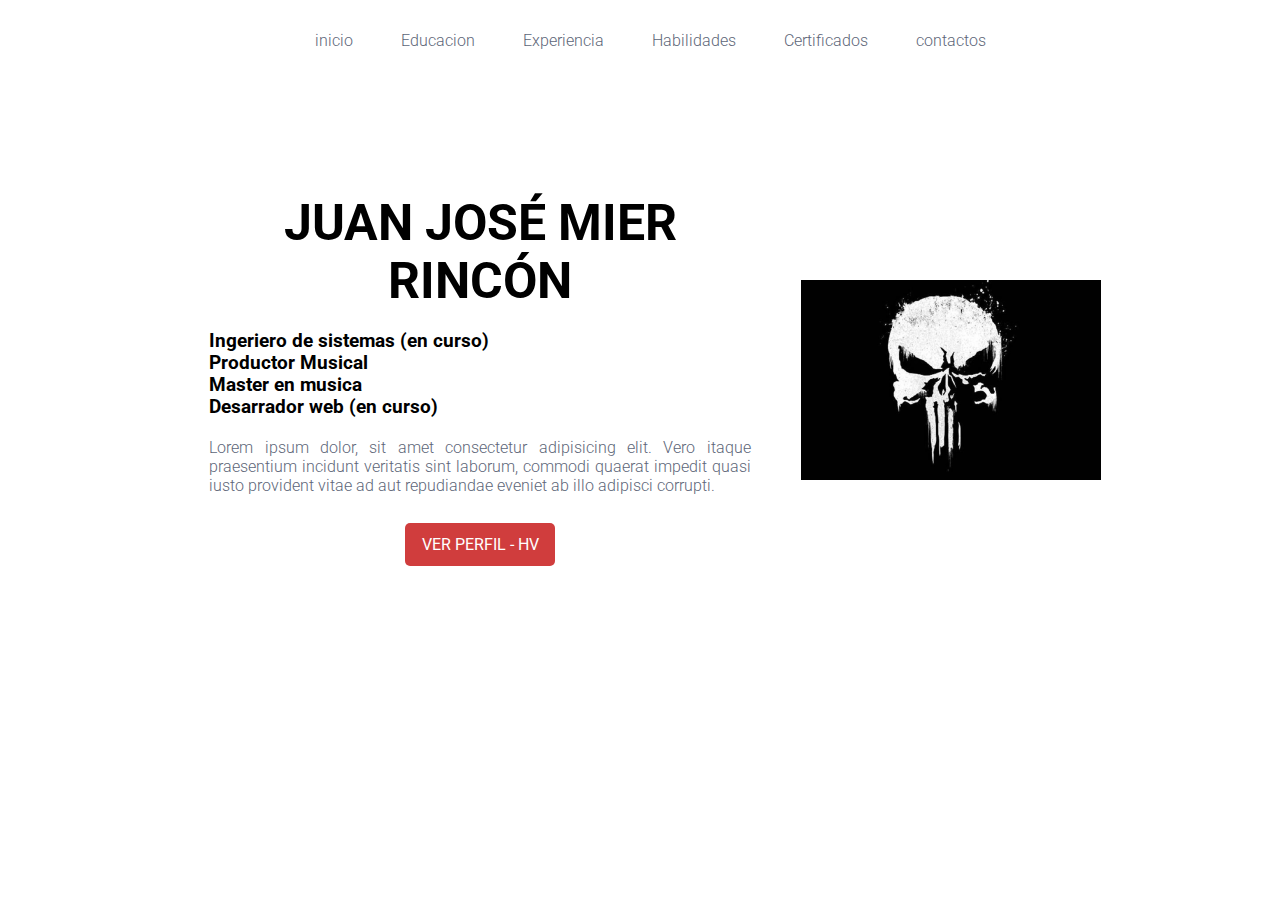
==== index.html @ 75255267 "Codigo HTML del curriculum" ====
<!DOCTYPE html>
<html lang="es">
<head>
    <meta charset="UTF-8">
    <meta name="viewport" content="width=device-width, initial-scale=1.0">
    <meta name="title" content="Hoja de vida, curriculum vitae Juan Mier">
    <meta name="Keywords" content="CV, HV, Hoja de vida, curriculum vitae, desarrollador, ingeniero de sistemas, Developer">
    <meta name="Description" content="Sitio web del curriculum de Juan Mier">
    <link rel="shortcut icon" href="img/foto.png" type="image/png">
    <link rel="stylesheet" href="css/style.css">
    <title>Juan Mier - Curriculum</title>
</head>
<body>
    <!-- MENÚ Y VISTA -->
    <header id="inicio">
        <nav>
            <section class="container nav">
                <div class="enlaces-header">
                    <a href="#inicio">inicio</a>
                    <a href="#">Educacion</a>
                    <a href="#">Experiencia</a>
                    <a href="#">Habilidades</a>
                    <a href="#">Certificados</a>
                    <a href="#">contactos</a>
                </div>
                <div class="hamburguer"></div>
            </section>
        </nav>
        <div class="container">
            <section class="contenido-header">
                <section class="textos-header">
                    <h1>JUAN JOSÉ MIER RINCÓN</h1>
                    <div class="Titulospro">
                        <h3>Ingeriero de sistemas (en curso)</h3>
                        <h3>Productor Musical</h3>
                        <h3>Master en musica</h3>
                        <h3>Desarrador web (en curso)</h3>
                    </div>
                    <p>Lorem ipsum dolor, sit amet consectetur adipisicing elit. Vero itaque praesentium incidunt veritatis sint laborum, commodi quaerat impedit quasi iusto provident vitae ad aut repudiandae eveniet ab illo adipisci corrupti.</p>
                <a href="document/document.pdf" target="_blank">Ver perfil - HV</a>
                </section>
                <img src="img/foto.png" alt="Foto de perfil">
            </section>
        </div>
    </header>
</body>
</html>
---- css/style.css ----
@import url('https://fonts.googleapis.com/css2?family=Roboto:ital,wght@0,100;0,300;0,400;0,500;0,700;0,900;1,100;1,300;1,400;1,500;1,700;1,900&display=swap');


*{
    margin: 0;
    padding: 0;
    box-sizing: border-box;
}

body{
    font-family: 'Roboto' , sans-serif;
}

h1{
    font-size: 50px;
}

.container{
    width: 90%;
    max-width: 1400px;
    margin: auto;
    overflow: hidden;
}


/* ---menu de navegacion----- */

header::before{
    content: "";
    display: block;
    margin-bottom: 80px;
}

nav{
    width: 100%;
    height: 80px;
    background-color: #FFFFFF;
    border-bottom: 1px solid transparent;
    box-shadow: 1px 1px 10px o rgb(0,0,0,.2);
    position: fixed;
    top: 0;
    z-index: 100;
}

.nav{
    display: flex;
    height: 80px;
    width: 100%;
    align-items: center;
}

.enlaces-header{
    font-weight: 300;
    margin: auto;

}


/* .nav > .enlaces-header > a#id */

.nav .enlaces-header a{
    color: #5d6678;
    text-decoration: none;
    margin-left: 20px;
    padding: 12px;
    border-radius: 10px;
}

.nav .enlaces-header a:hover{
    color: #FFF;
    background-color: #d03d3d;
    border-color: #261f1f;
    transition: all ease-in-out .6s;
}

.Titulospro{
    text-align: left;
    margin: 20px 0px;
}

.contenido-header{
    width: 80%;
    height: 600px;
    display: flex;
    justify-content: space-between;
    align-items: center;
    text-align: center;
    margin: 0 auto;
    
}

.contenido-header > img{
    width: 300px;
    height: 200px;
    margin-left: 50px;
    animation: ease-in animacion 0.5s;
}

@keyframes animacion{
    0%{
        transform: scale(0);
    }
    100%{
        transform: scale(1);
    }
}

.textos-header{
    margin: 0 0 0 30px;
}

.contenido-header p{
    font-weight: 300;
    margin-top: 14px;
    color: #5d6678;
    text-align: justify;
}

.contenido-header a{
    margin: 28px 0 0 0;
    width: 150px;
    display: inline-block;
    background-color: #d03d3d;
    text-align: center;
    color: #ffffff;
    padding: 12px 0;
    text-decoration: none;
    font-weight: 400;
    text-transform: uppercase ;
    font-size: 16px;
    border-radius: 5px;
    box-shadow: 0px 8px 32px o rgba(6, 1, 1, 0.46) ;
}
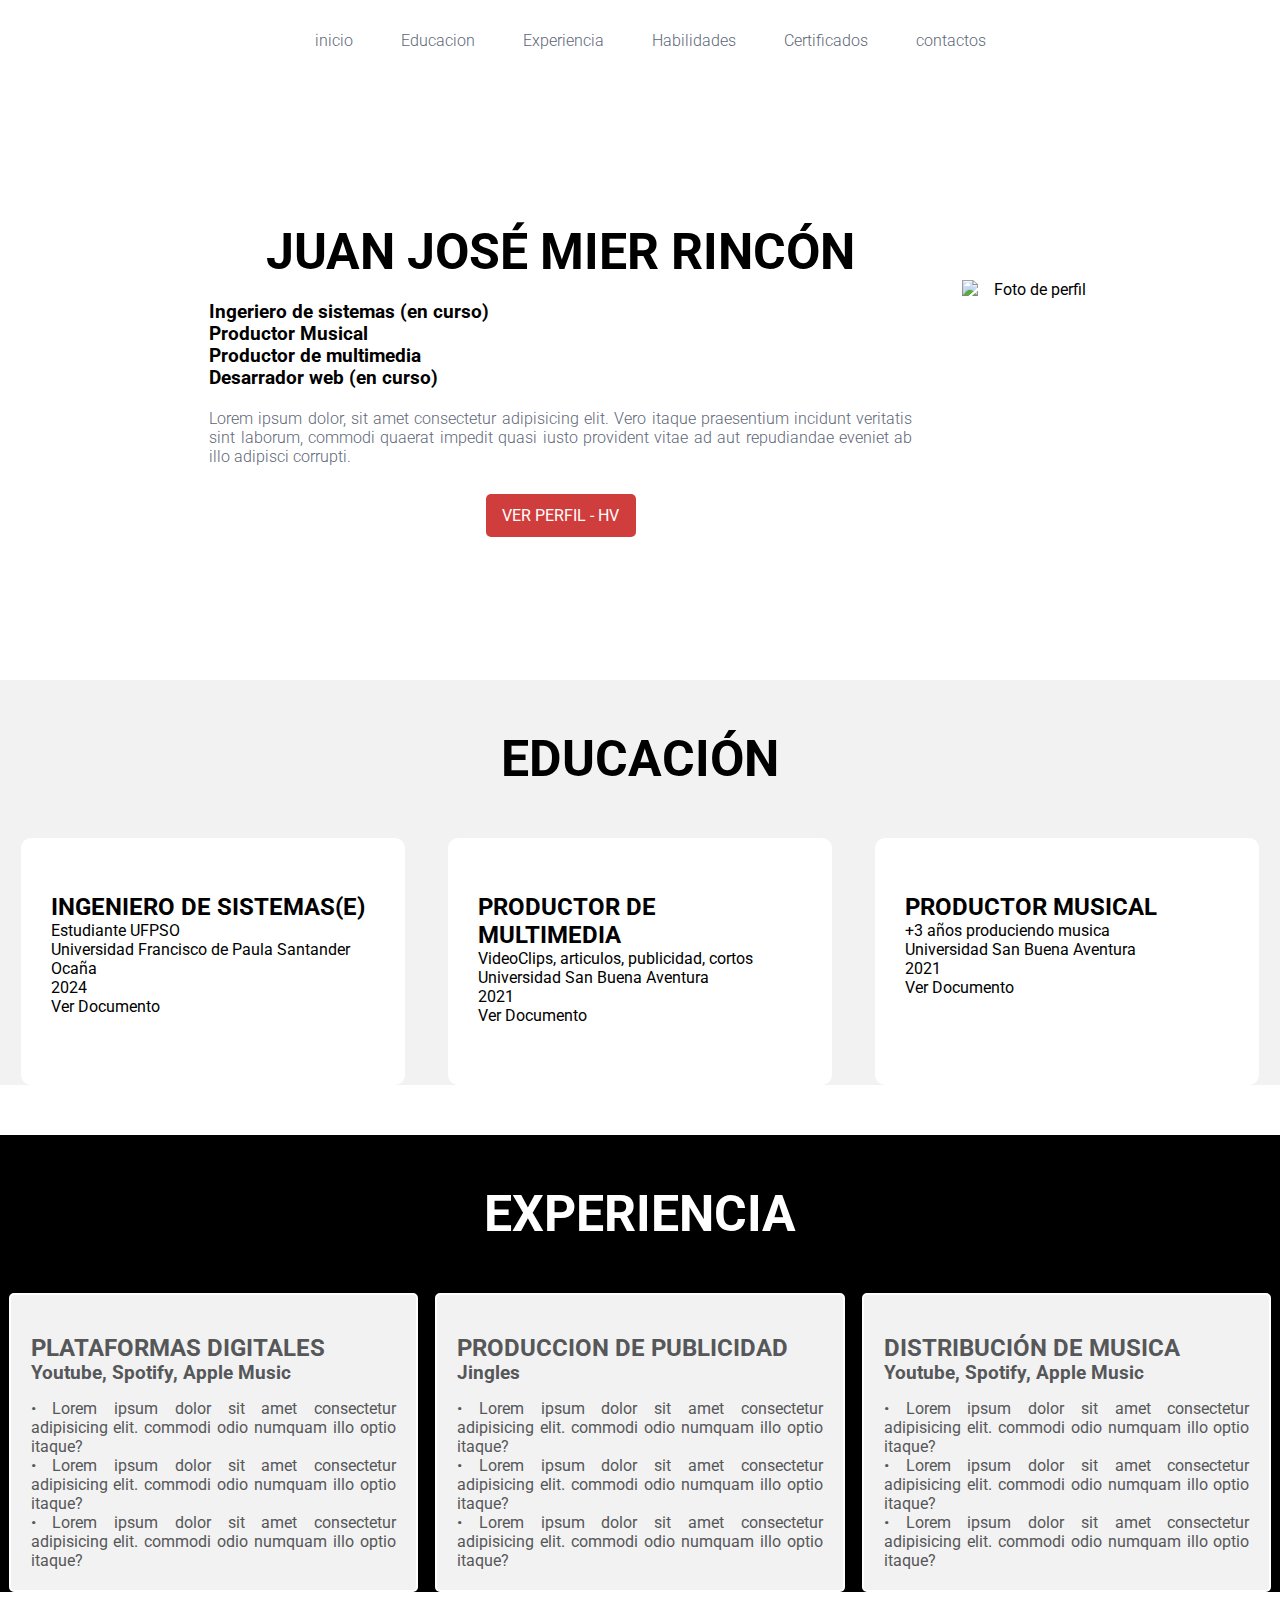
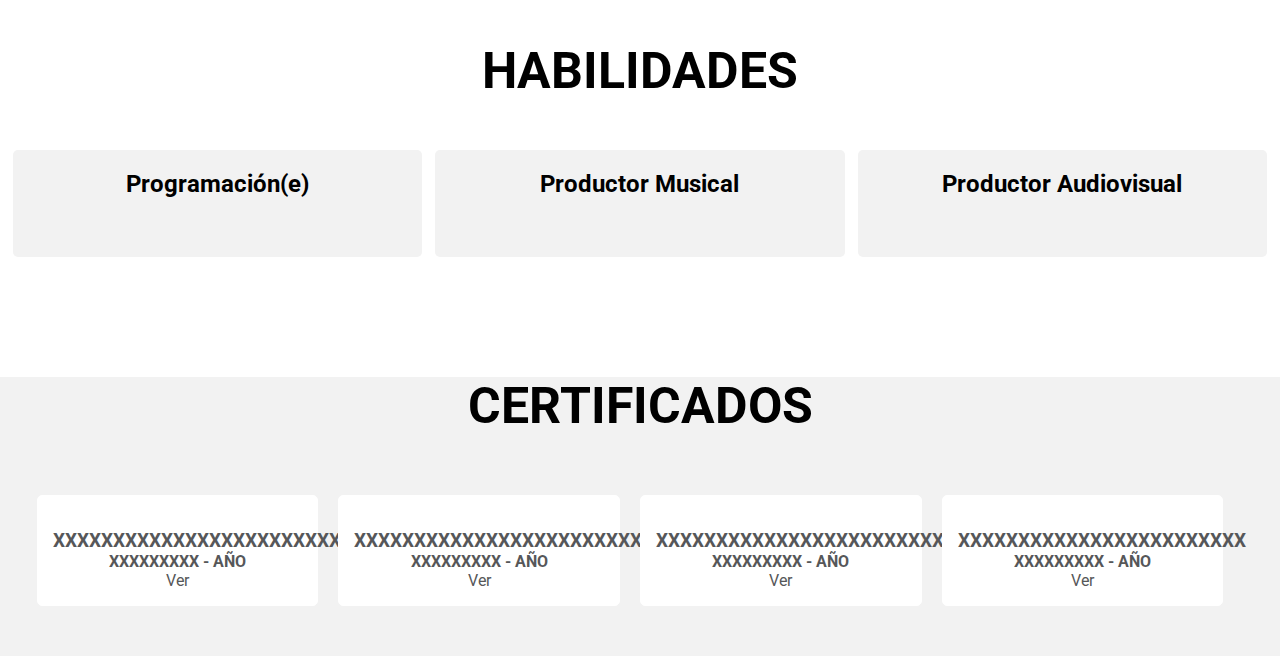
==== commit 8d6c17fe: "html" ====
--- a/index.html
+++ b/index.html
@@ -33,15 +33,148 @@
                     <div class="Titulospro">
                         <h3>Ingeriero de sistemas (en curso)</h3>
                         <h3>Productor Musical</h3>
-                        <h3>Master en musica</h3>
+                        <h3>Productor de multimedia</h3>
                         <h3>Desarrador web (en curso)</h3>
                     </div>
                     <p>Lorem ipsum dolor, sit amet consectetur adipisicing elit. Vero itaque praesentium incidunt veritatis sint laborum, commodi quaerat impedit quasi iusto provident vitae ad aut repudiandae eveniet ab illo adipisci corrupti.</p>
                 <a href="document/document.pdf" target="_blank">Ver perfil - HV</a>
                 </section>
-                <img src="img/foto.png" alt="Foto de perfil">
+                <img src="img/JM14.png" alt="Foto de perfil">
             </section>
         </div>
     </header>
+     <!-- SECTION EDUCATION -->
+     <section id="educacion" class="educacion">
+        <div class="contenedor">
+            <div class="content-educacion">
+                <div class="title">
+                    <h1>EDUCACIÓN</h1>
+                </div>
+                <div class="articulo">
+                    <i></i>
+                    <h3>Ingeniero de Sistemas(e)</h3>
+                    <p>Estudiante UFPSO</p>
+                    <p>Universidad Francisco de Paula Santander Ocaña</p>
+                    <p>2024</p>
+                    <a href="#" target="_blank">Ver Documento</a>
+                </div>
+                <div class="articulo">
+                    <i></i>
+                    <h3>Productor de Multimedia</h3>
+                    <p>VideoClips, articulos, publicidad, cortos</p>
+                    <p>Universidad San Buena Aventura</p>
+                    <p>2021</p>
+                    <a href="#" target="_blank">Ver Documento</a>
+                </div>
+                <div class="articulo">
+                    <i></i>
+                    <h3>Productor musical</h3>
+                    <p>+3 años produciendo musica</p>
+                    <p>Universidad San Buena Aventura</p>
+                    <p>2021</p>
+                    <a href="#" target="_blank">Ver Documento</a>
+                </div>
+            </div>
+        </div>
+    </section>
+    <!-- SECCIÓN EXPERIENCIA -->
+    <section class="experiencia"  id="experiencia">
+        <div class="contenedor">
+            <div class="content-experience">
+                <div class="title">
+                    <h1>EXPERIENCIA</h1>
+                </div>
+                <div class="experience">
+                    <img src="expimg/exp1.png" alt="">
+                    <h2>PLATAFORMAS DIGITALES</h2>
+                    <h3>Youtube, Spotify, Apple Music</h3>
+                    <p>• Lorem ipsum dolor sit amet consectetur adipisicing elit. commodi odio numquam illo optio itaque?</p>
+                    <p>• Lorem ipsum dolor sit amet consectetur adipisicing elit. commodi odio numquam illo optio itaque?</p>
+                    <p>• Lorem ipsum dolor sit amet consectetur adipisicing elit. commodi odio numquam illo optio itaque?</p>
+                </div> 
+                <div class="experience">
+                    <img src="expimg/exp3.png" alt="">
+                    <h2>PRODUCCION DE PUBLICIDAD</h2>
+                    <h3>Jingles</h3>
+                    <p>• Lorem ipsum dolor sit amet consectetur adipisicing elit. commodi odio numquam illo optio itaque?</p>
+                    <p>• Lorem ipsum dolor sit amet consectetur adipisicing elit. commodi odio numquam illo optio itaque?</p>
+                    <p>• Lorem ipsum dolor sit amet consectetur adipisicing elit. commodi odio numquam illo optio itaque?</p>
+                </div>                
+                <div class="experience">
+                    <img src="expimg/exp2.png" alt="">
+                    <h2>DISTRIBUCIÓN DE MUSICA</h2>
+                    <h3>Youtube, Spotify, Apple Music</h3>
+                    <p>• Lorem ipsum dolor sit amet consectetur adipisicing elit. commodi odio numquam illo optio itaque?</p>
+                    <p>• Lorem ipsum dolor sit amet consectetur adipisicing elit. commodi odio numquam illo optio itaque?</p>
+                    <p>• Lorem ipsum dolor sit amet consectetur adipisicing elit. commodi odio numquam illo optio itaque?</p>
+                </div> 
+            </div>
+        </div>
+    </section>
+    <!-- SECCIÓN HABILIDADES -->
+    <section id="habilidades" class="habilidades">
+        <div class="contenedor">
+            <div class="title">
+                <h1>HABILIDADES</h1>
+            </div>
+            <div class="content-skills">
+                <div class="skills">
+                    <h2>Programación(e)</h2>
+                    <img src="" alt="" title="" class="softskills">
+                    <img src="" alt="" title="" class="softskills">
+                    <img src="" alt="" title="" class="softskills">
+                    <img src="" alt="" title="" class="softskills">
+                </div>
+                <div class="skills">
+                    <h2>Productor Musical</h2>
+                    <img src="" alt="" title="" class="softskills">
+                    <img src="" alt="" title="" class="softskills">
+                    <img src="" alt="" title="" class="softskills">
+                    <img src="" alt="" title="" class="softskills">
+                </div>
+                <div class="skills">
+                    <h2>Productor Audiovisual</h2>
+                    <img src="" alt="" title="" class="softskills">
+                    <img src="" alt="" title="" class="softskills">
+                    <img src="" alt="" title="" class="softskills">
+                    <img src="" alt="" title="" class="softskills">
+                </div>
+            </div>
+        </div>
+    </section>
+    <!-- SECCIÓN CERTIFICADOS -->
+    <section id="certificados" class="certificados">
+        <div class="contenedor">
+            <div class="title">
+                <h1>CERTIFICADOS</h1>
+            </div>            
+            <div class="content-certificados">
+                <div class="certificate">
+                    <img src="" alt="">
+                    <h3>XXXXXXXXXXXXXXXXXXXXXXXX</h3>
+                    <h4>XXXXXXXXX - AÑO</h4>
+                    <a href="" target="_blank">Ver</a>
+                </div>
+                <div class="certificate">
+                    <img src="" alt="">
+                    <h3>XXXXXXXXXXXXXXXXXXXXXXXX</h3>
+                    <h4>XXXXXXXXX - AÑO</h4>
+                    <a href="" target="_blank">Ver</a>
+                </div>
+                <div class="certificate">
+                    <img src="" alt="">
+                    <h3>XXXXXXXXXXXXXXXXXXXXXXXX</h3>
+                    <h4>XXXXXXXXX - AÑO</h4>
+                    <a href="" target="_blank">Ver</a>
+                </div>
+                <div class="certificate">
+                    <img src="" alt="">
+                    <h3>XXXXXXXXXXXXXXXXXXXXXXXX</h3>
+                    <h4>XXXXXXXXX - AÑO</h4>
+                    <a href="" target="_blank">Ver</a>
+                </div>
+            </div>
+        </div>
+    </section>
 </body>
 </html>--- a/css/style.css
+++ b/css/style.css
@@ -132,3 +132,187 @@
     box-shadow: 0px 8px 32px o rgba(6, 1, 1, 0.46) ;
 }
 
+.title{
+    margin-top: 50px;
+    display: block;
+    width: 100%;
+    text-align: center;
+}
+
+.educacion{
+    background-color: #f2f2f2;
+}
+
+.content-educacion{
+    display: flex;
+    flex-wrap: wrap;
+    margin-bottom: 50px;
+    justify-content: space-around;
+}
+
+.articulo{
+    width: 30%;
+    background-color: #fff;
+    margin-top: 50px;
+    border-radius: 10px;
+    padding: 45px 30px 60px 30px;
+    transition: all ease-in-out .5s;
+}
+
+.articulo:hover{
+    box-shadow: 0 4px 10px rgba(17, 29, 48, .26);
+    color: #fff;
+    background-color: #848484;
+    transition: .5s;
+}
+
+.articulo > h3{
+    font-size: 24px;
+    margin-top: 10px;
+    text-transform: uppercase;
+}
+
+.articulo > a{
+    text-decoration: none;
+    color: #000;
+}
+
+.articulo > a:hover{
+    color: #fff;
+    transition: .5s;
+}
+/* ################################## EXPERIENCIA ################################## */
+.experiencia {
+    background-color: #000000;
+    color: #fff;
+}
+
+.content-experience{
+    display: flex;
+    flex-wrap: wrap;
+    margin-bottom: 50px;
+    justify-content: space-around;
+}
+
+.experience {
+    width: 32%;
+    border: 2px solid #fff;
+    border-radius: 5px;
+    background-color: #f2f2f2;
+    color: #565759;
+    margin-top: 50px;
+    padding: 20px;
+}
+
+.experience:hover {
+    box-shadow: 0 4px 10px rgba(17, 29, 48, .26);
+}
+
+.experience img {
+    height: 70px;
+    width: auto;
+}
+
+.experience p {
+    text-align: justify;
+}
+
+.experience h3 {
+    margin-bottom: 15px;
+}
+
+
+/* ################################## SKILLS ################################## */
+.content-skills {
+    display: flex; 
+    flex-wrap: wrap; 
+    margin-top: 50px;
+    justify-content: space-evenly; 
+}
+.skills {
+    width: 32%;
+    margin-bottom: 70px;
+    transition: 0.5s;
+    text-align: center;
+    background-color: #f2f2f2;
+    padding: 20px;
+    border-radius: 5px;
+}
+
+.skills h2 {
+    margin-bottom: 20px;
+    color: black;     
+}
+
+.skills img {
+    width: auto;
+    height: 60px;
+    margin-top: 20px;
+    cursor: pointer;
+    margin: 0 5px;
+    padding: 5px;
+    color: #565759;
+}
+
+.skills img.softskills {
+    height: 68px;
+}
+
+.skills img:hover {
+    transition-duration: .7s;
+    transform: rotate(360deg);
+}
+
+.skills:hover {
+    box-shadow: 0 4px 10px rgba(17, 29, 48, .26);
+    color: #fff;
+    background: #848484;
+    transition: .5s;
+}
+
+/* ################################## CERTIFICADOS ################################## */
+.certificados {
+    background: #f2f2f2;
+    /* padding: 0 100px; */
+}
+
+.content-certificados {
+    display: flex;
+    flex-wrap: wrap;
+    justify-content: center;
+    padding: 30px 0;
+}
+
+.certificate {
+    background-color: #fff;
+    border: 1px solid #fff;
+    border-radius: 5px;
+    width: 22%;
+    padding: 15px;
+    color: #565759;
+    margin: 30px 20px 20px 0;
+    text-align: center;
+}
+
+.certificate img {
+    height: 100px;
+    width: auto;
+    border-radius: 5px;
+}
+
+.certificate:hover {
+    box-shadow: 0 4px 10px rgba(17, 29, 48, .26);
+    color: #fff;
+    background: #848484;
+    transition: .5s;    
+}
+
+.certificate a {
+    text-decoration: none;
+    color: #565759;
+}
+
+.certificate a:hover {
+    color: #fff;
+}
+
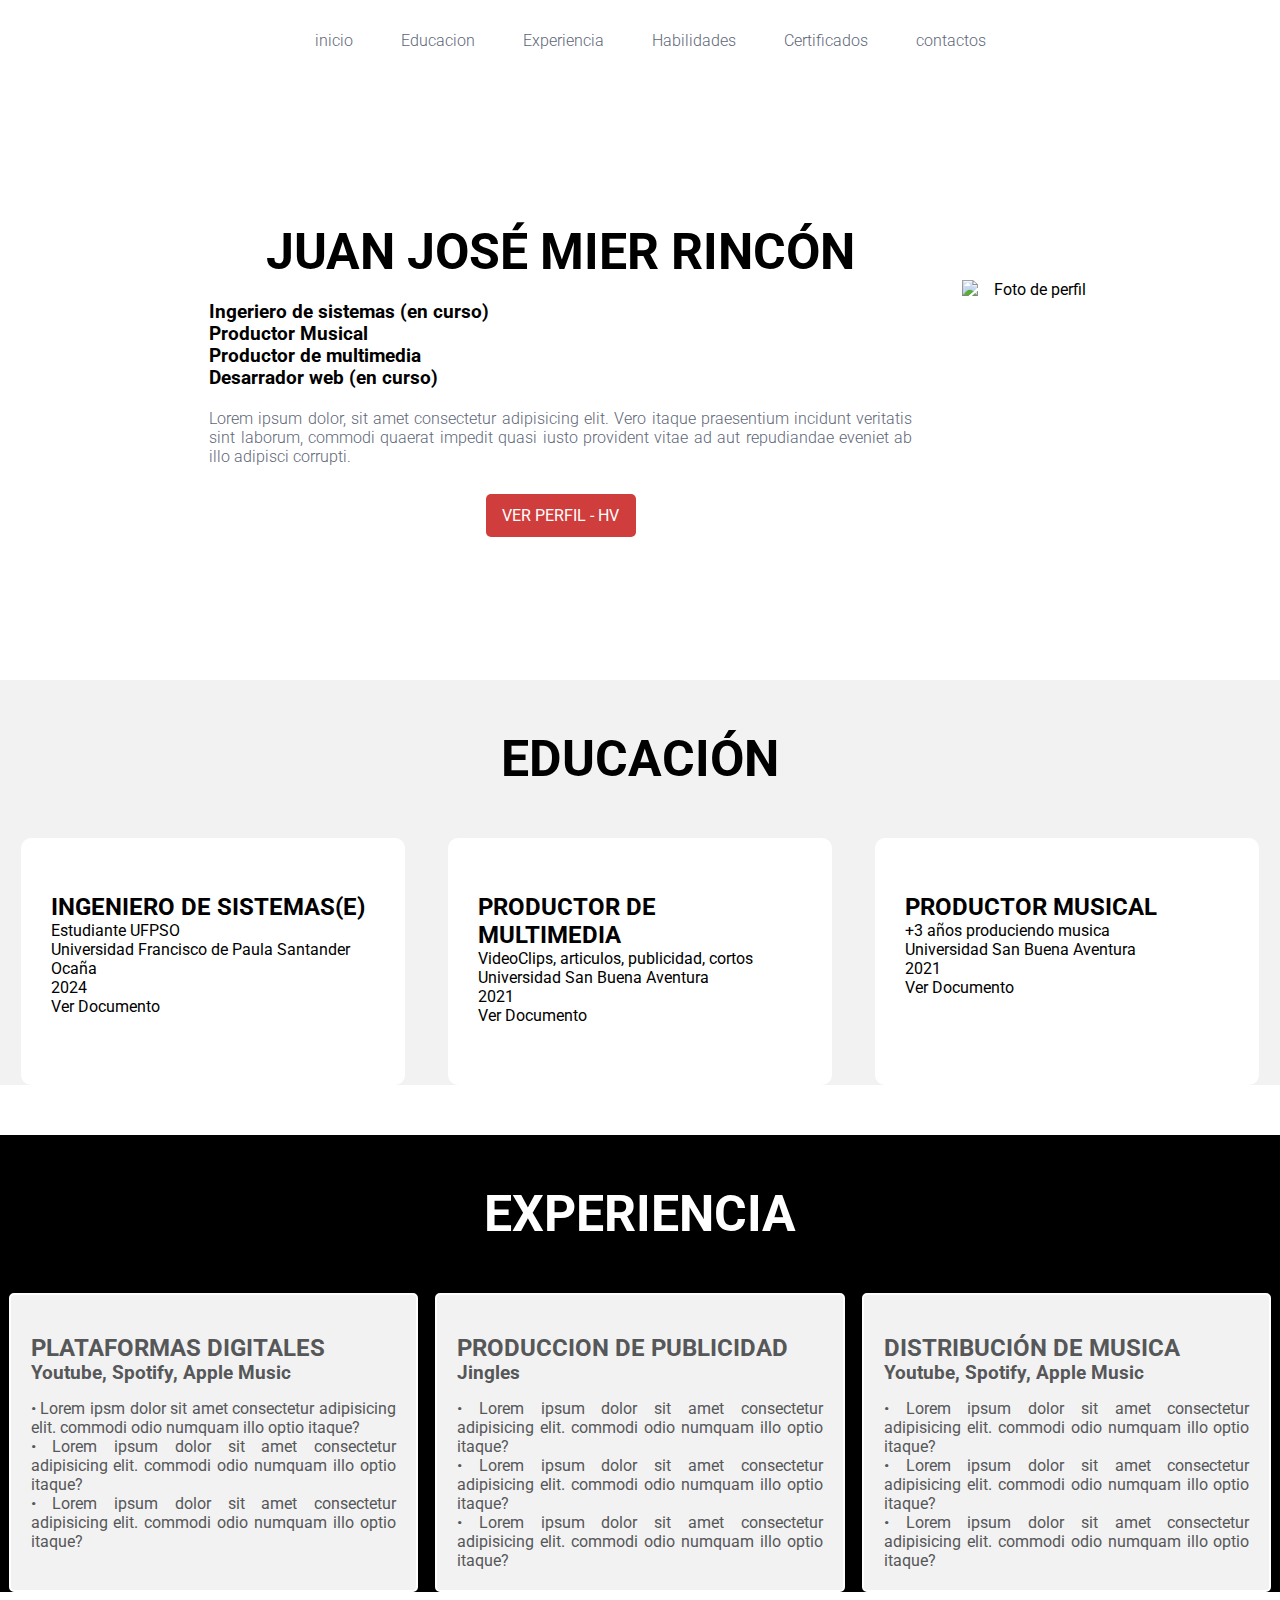
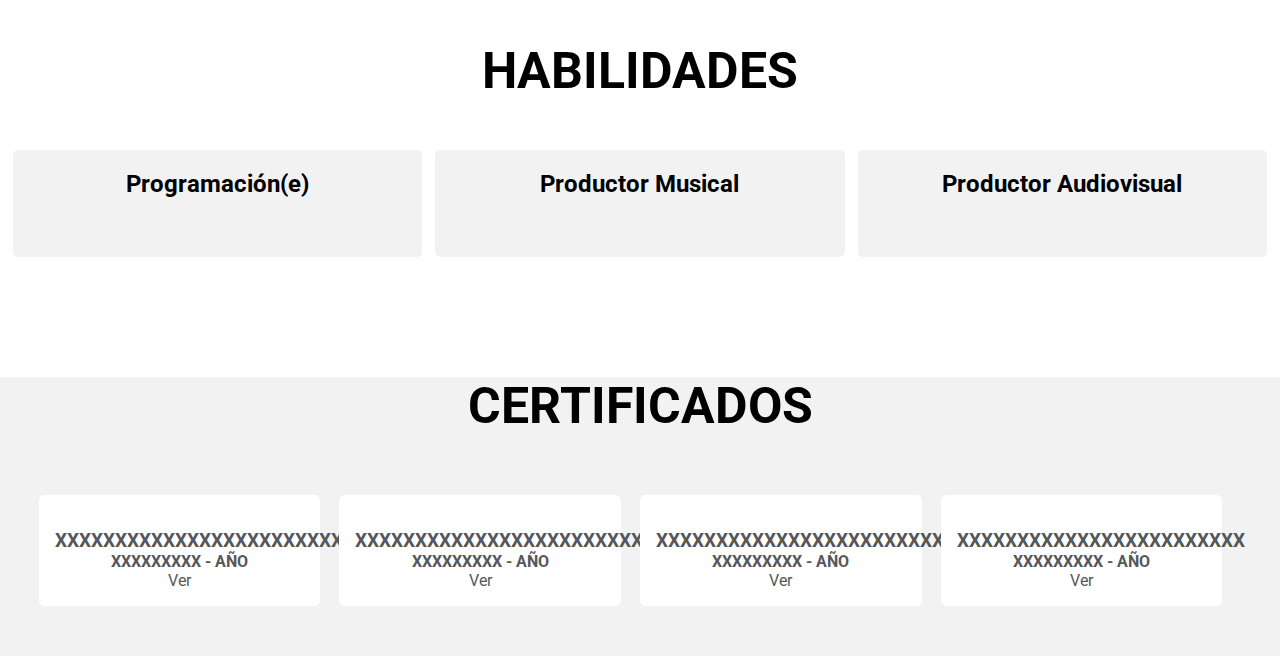
==== commit ed98f640: "codigo html" ====
--- a/index.html
+++ b/index.html
@@ -88,7 +88,7 @@
                     <img src="expimg/exp1.png" alt="">
                     <h2>PLATAFORMAS DIGITALES</h2>
                     <h3>Youtube, Spotify, Apple Music</h3>
-                    <p>• Lorem ipsum dolor sit amet consectetur adipisicing elit. commodi odio numquam illo optio itaque?</p>
+                    <p>• Lorem ipsm dolor sit amet consectetur adipisicing elit. commodi odio numquam illo optio itaque?</p>
                     <p>• Lorem ipsum dolor sit amet consectetur adipisicing elit. commodi odio numquam illo optio itaque?</p>
                     <p>• Lorem ipsum dolor sit amet consectetur adipisicing elit. commodi odio numquam illo optio itaque?</p>
                 </div> 
--- a/css/style.css
+++ b/css/style.css
@@ -290,7 +290,7 @@
     width: 22%;
     padding: 15px;
     color: #565759;
-    margin: 30px 20px 20px 0;
+    margin: 30px 19px 20px 0;
     text-align: center;
 }
 
@@ -301,7 +301,7 @@
 }
 
 .certificate:hover {
-    box-shadow: 0 4px 10px rgba(17, 29, 48, .26);
+    box-shadow: 0 4px 10px rgba(16, 29, 48, .26);
     color: #fff;
     background: #848484;
     transition: .5s;    
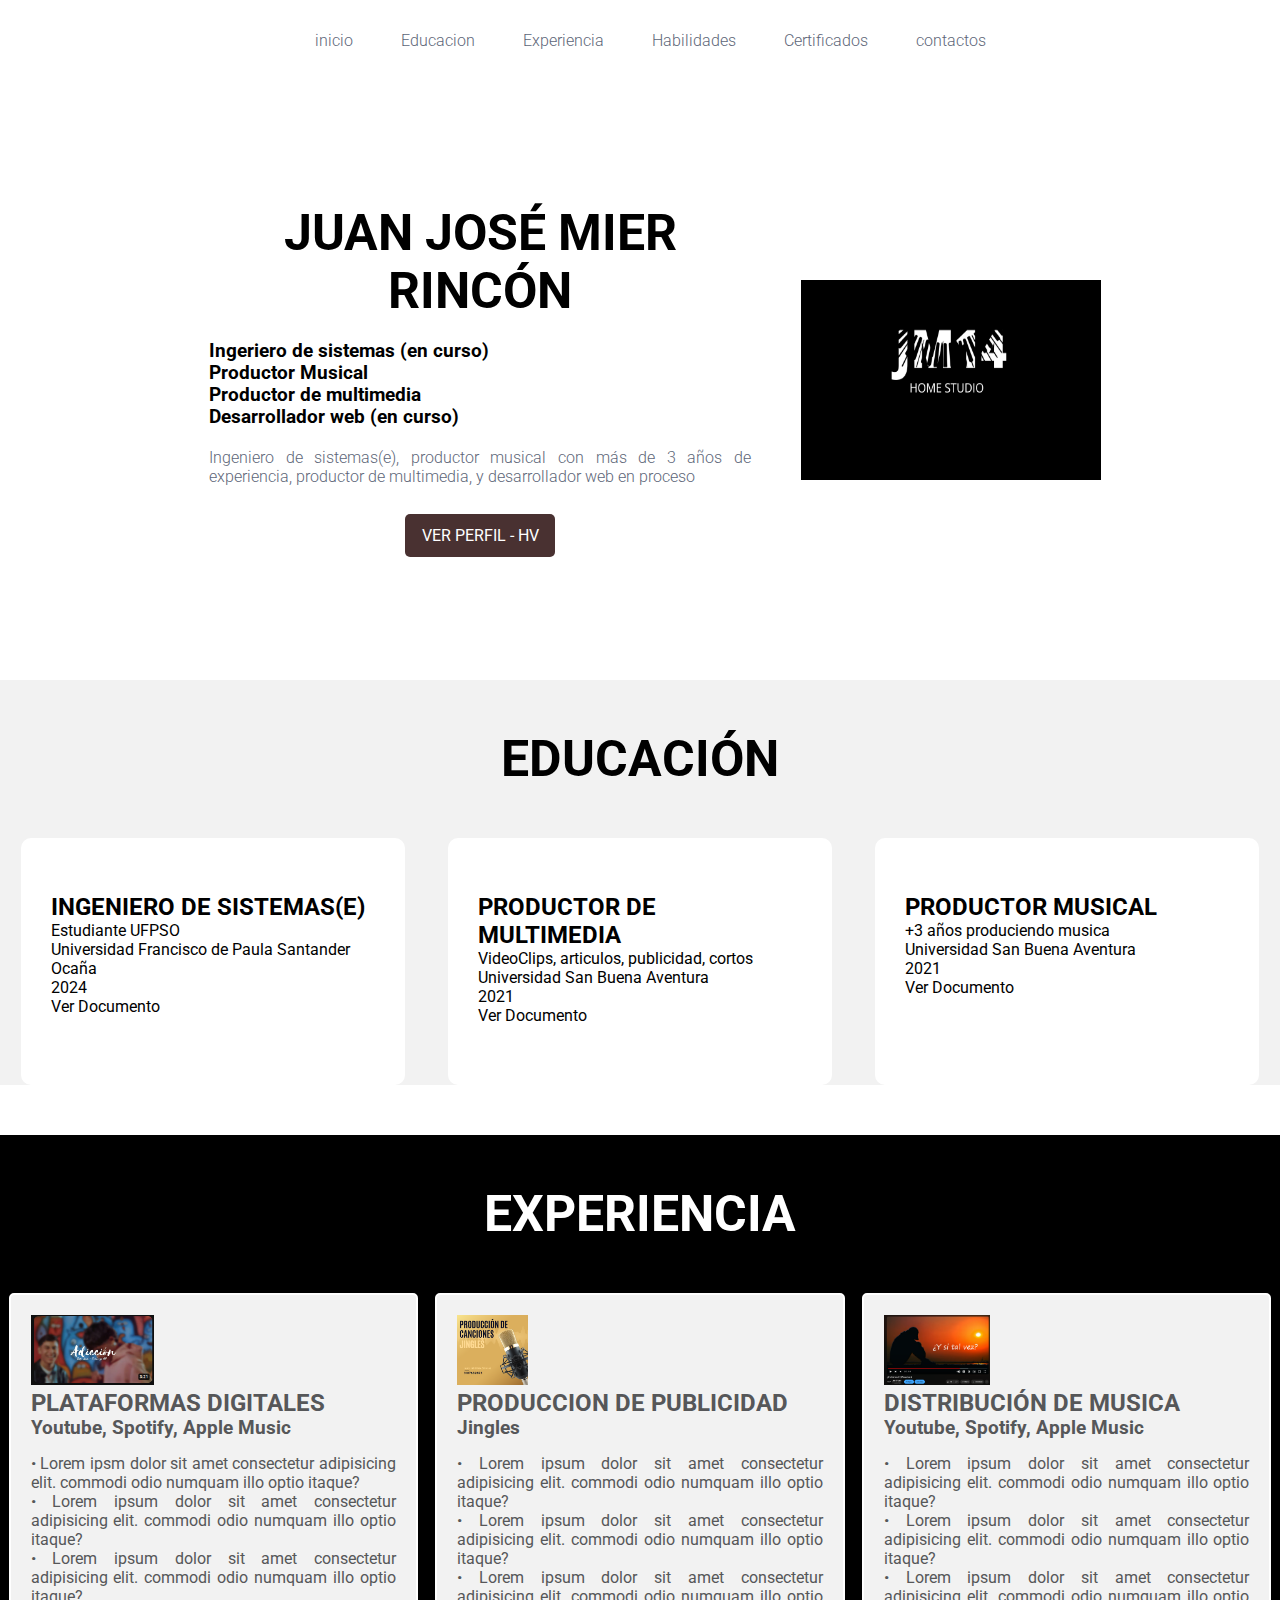
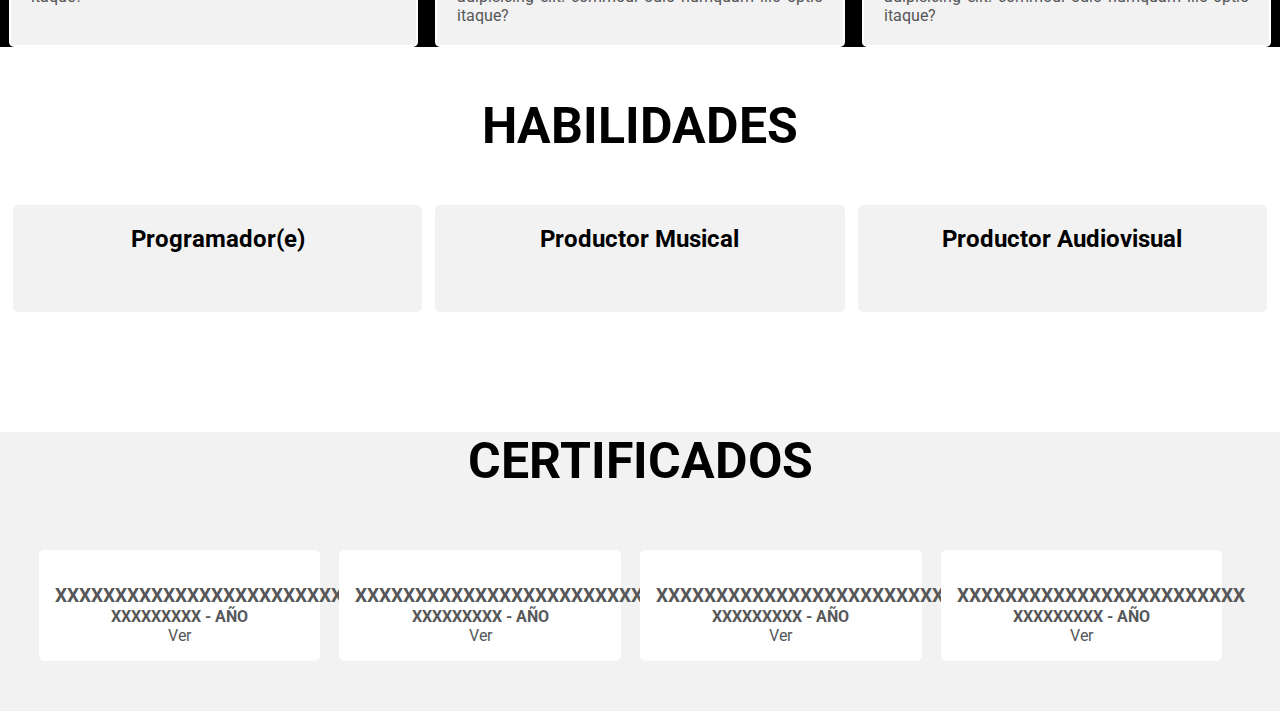
==== commit bafe3922: "codigo html del curriculum" ====
--- a/index.html
+++ b/index.html
@@ -6,7 +6,7 @@
     <meta name="title" content="Hoja de vida, curriculum vitae Juan Mier">
     <meta name="Keywords" content="CV, HV, Hoja de vida, curriculum vitae, desarrollador, ingeniero de sistemas, Developer">
     <meta name="Description" content="Sitio web del curriculum de Juan Mier">
-    <link rel="shortcut icon" href="img/foto.png" type="image/png">
+    <link rel="shortcut icon" href="img/JM14.png" type="image/png">
     <link rel="stylesheet" href="css/style.css">
     <title>Juan Mier - Curriculum</title>
 </head>
@@ -34,9 +34,9 @@
                         <h3>Ingeriero de sistemas (en curso)</h3>
                         <h3>Productor Musical</h3>
                         <h3>Productor de multimedia</h3>
-                        <h3>Desarrador web (en curso)</h3>
+                        <h3>Desarrollador web (en curso)</h3>
                     </div>
-                    <p>Lorem ipsum dolor, sit amet consectetur adipisicing elit. Vero itaque praesentium incidunt veritatis sint laborum, commodi quaerat impedit quasi iusto provident vitae ad aut repudiandae eveniet ab illo adipisci corrupti.</p>
+                    <p>Ingeniero de sistemas(e), productor musical con más de 3 años de experiencia, productor de multimedia, y desarrollador web en proceso </p>
                 <a href="document/document.pdf" target="_blank">Ver perfil - HV</a>
                 </section>
                 <img src="img/JM14.png" alt="Foto de perfil">
@@ -119,7 +119,7 @@
             </div>
             <div class="content-skills">
                 <div class="skills">
-                    <h2>Programación(e)</h2>
+                    <h2>Programador(e)</h2>
                     <img src="" alt="" title="" class="softskills">
                     <img src="" alt="" title="" class="softskills">
                     <img src="" alt="" title="" class="softskills">
--- a/css/style.css
+++ b/css/style.css
@@ -68,7 +68,7 @@
 
 .nav .enlaces-header a:hover{
     color: #FFF;
-    background-color: #d03d3d;
+    background-color: #bcafaf;
     border-color: #261f1f;
     transition: all ease-in-out .6s;
 }
@@ -120,7 +120,7 @@
     margin: 28px 0 0 0;
     width: 150px;
     display: inline-block;
-    background-color: #d03d3d;
+    background-color: #493131;
     text-align: center;
     color: #ffffff;
     padding: 12px 0;
@@ -285,7 +285,7 @@
 
 .certificate {
     background-color: #fff;
-    border: 1px solid #fff;
+    border: 1px solid #ffffff;
     border-radius: 5px;
     width: 22%;
     padding: 15px;
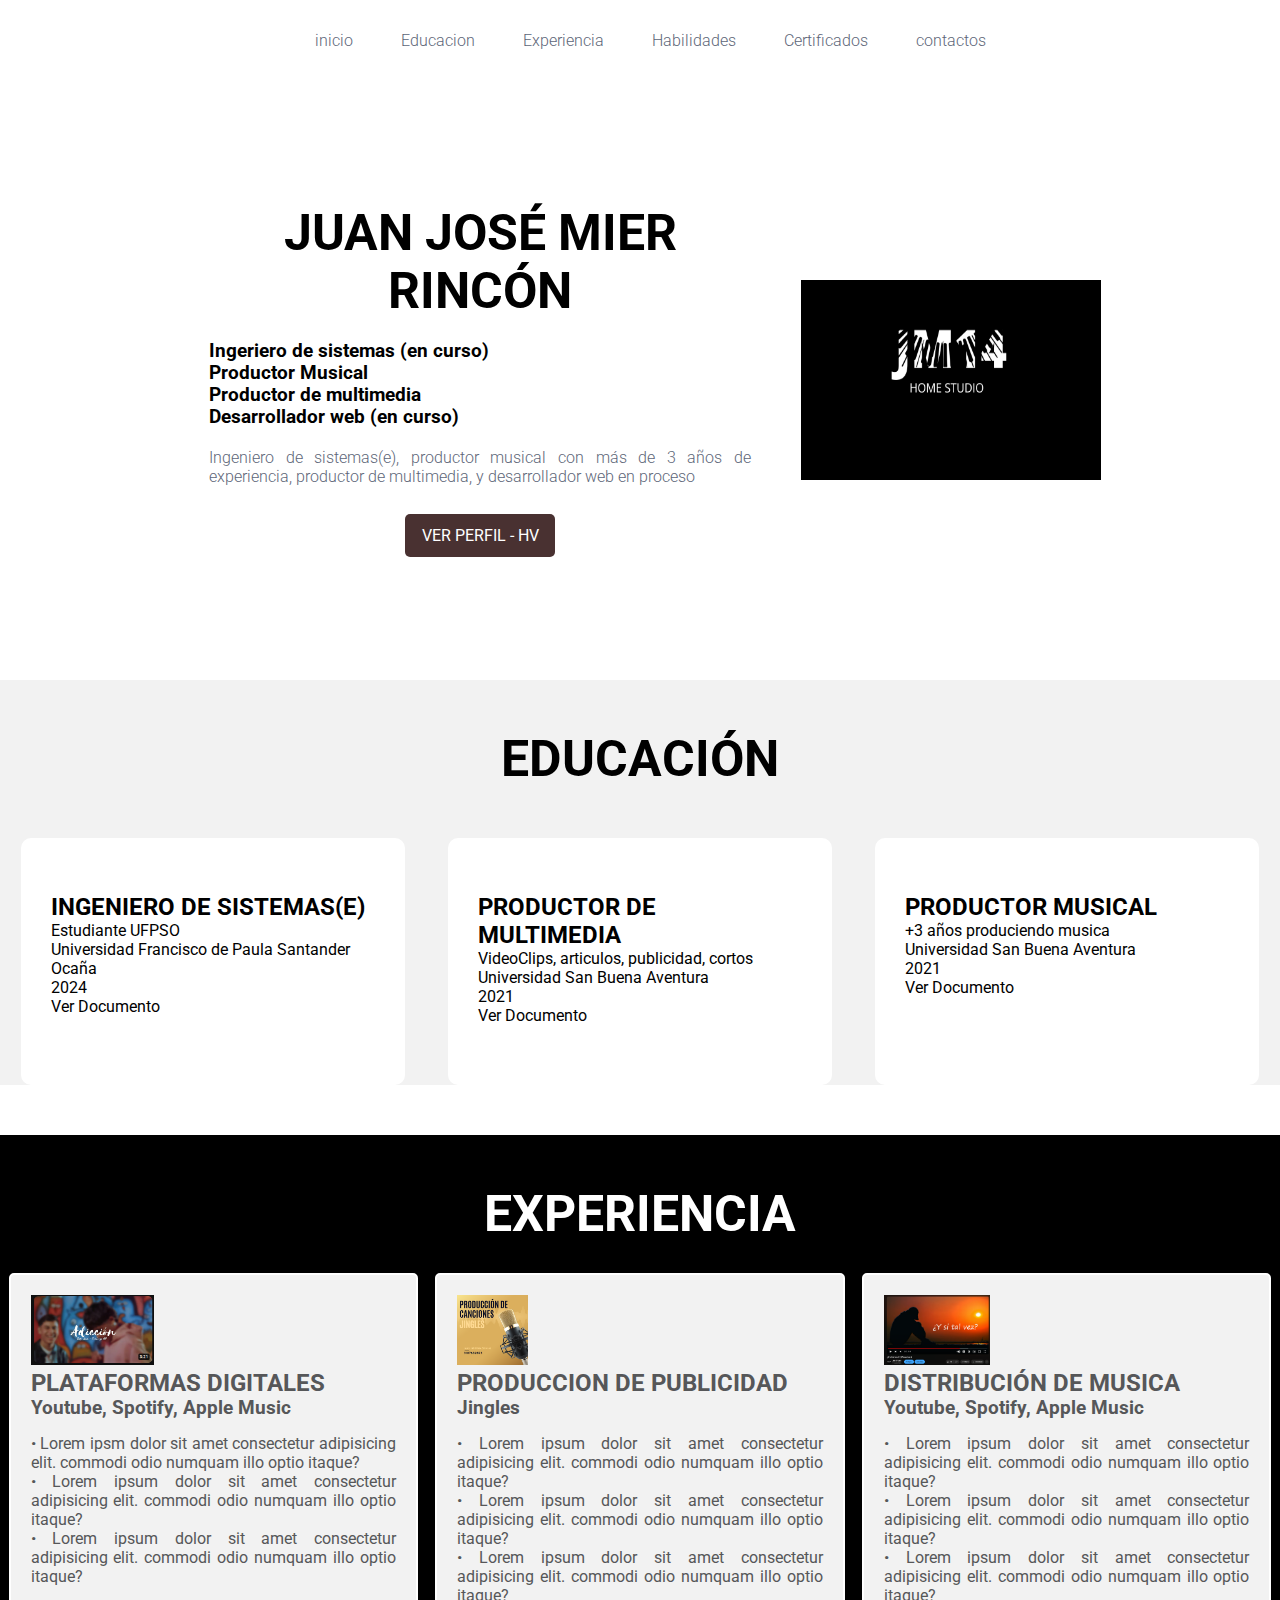
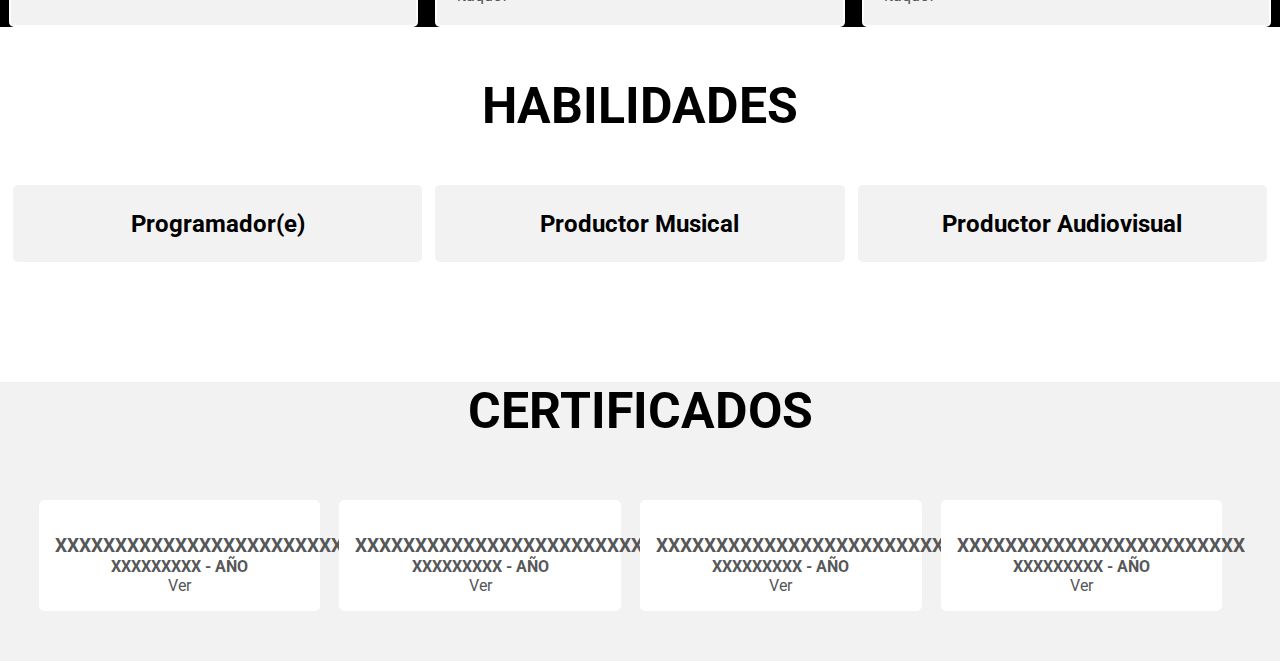
==== commit 06bc07f8: "codigo html del curriculum" ====
--- a/index.html
+++ b/index.html
@@ -10,7 +10,7 @@
     <link rel="stylesheet" href="css/style.css">
     <title>Juan Mier - Curriculum</title>
 </head>
-<body>
+<body onload="load_page()">
     <!-- MENÚ Y VISTA -->
     <header id="inicio">
         <nav>
@@ -23,7 +23,9 @@
                     <a href="#">Certificados</a>
                     <a href="#">contactos</a>
                 </div>
-                <div class="hamburguer"></div>
+                <div class="hamburguer">
+                    <i class="fa-solid fa-bars"></i>
+                </div>
             </section>
         </nav>
         <div class="container">
@@ -31,10 +33,10 @@
                 <section class="textos-header">
                     <h1>JUAN JOSÉ MIER RINCÓN</h1>
                     <div class="Titulospro">
-                        <h3>Ingeriero de sistemas (en curso)</h3>
-                        <h3>Productor Musical</h3>
-                        <h3>Productor de multimedia</h3>
-                        <h3>Desarrollador web (en curso)</h3>
+                        <h3> <i class="fa-solid fa-circle-check"></i>Ingeriero de sistemas (en curso)</h3>
+                        <h3><i class="fa-solid fa-circle-check"></i>Productor Musical</h3>
+                        <h3><i class="fa-solid fa-circle-check"></i>Productor de multimedia</h3>
+                        <h3><i class="fa-solid fa-circle-check"></i>Desarrollador web (en curso)</h3>
                     </div>
                     <p>Ingeniero de sistemas(e), productor musical con más de 3 años de experiencia, productor de multimedia, y desarrollador web en proceso </p>
                 <a href="document/document.pdf" target="_blank">Ver perfil - HV</a>
@@ -176,5 +178,7 @@
             </div>
         </div>
     </section>
+    <script src="https://kit.fontawesome.com/f1b2ade254.js" crossorigin="anonymous"></script>
+    <script src="js/main.js"></script>
 </body>
 </html>--- a/css/style.css
+++ b/css/style.css
@@ -200,7 +200,7 @@
     border-radius: 5px;
     background-color: #f2f2f2;
     color: #565759;
-    margin-top: 50px;
+    margin-top: 30px;
     padding: 20px;
 }
 
@@ -235,12 +235,12 @@
     transition: 0.5s;
     text-align: center;
     background-color: #f2f2f2;
-    padding: 20px;
+    padding: 5px;
     border-radius: 5px;
 }
 
 .skills h2 {
-    margin-bottom: 20px;
+    margin-top: 20px;
     color: black;     
 }
 
